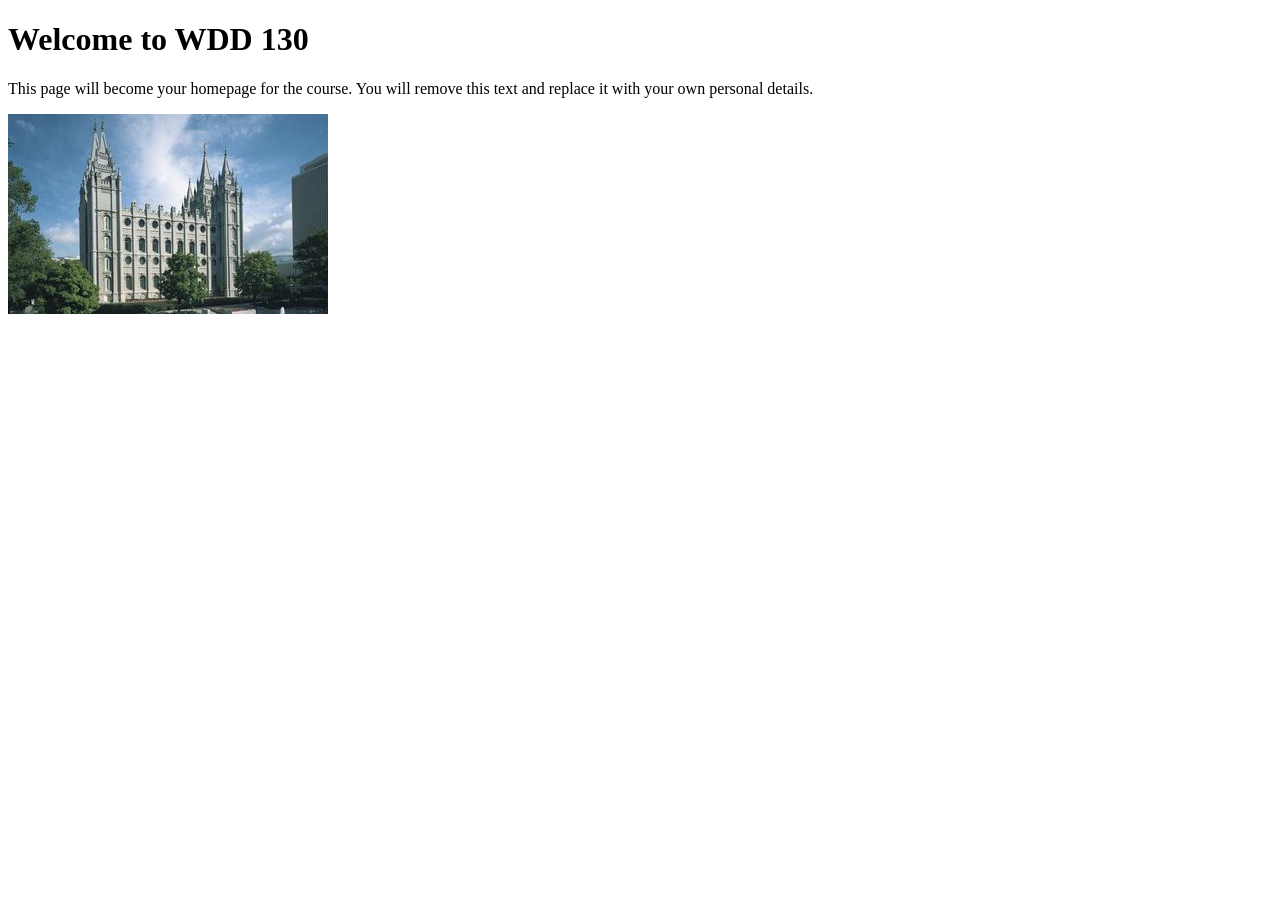
==== index.html @ 0ee9af8a "Initial commit" ====
<!DOCTYPE html>
<html lang="en">

<head>
    <meta charset="UTF-8">
    <meta name="viewport" content="width=device-width, initial-scale=1.0">
    <title>WDD 130 | Personal Homepage</title>
</head>

<body>
    <h1>Welcome to WDD 130</h1>
    <p>This page will become your homepage for the course. You will remove this text and replace it with your own personal details.</p>

    <img src="images/salt-lake-temple.jpg" alt="The Salt Lake Temple.">
</body>

</html>
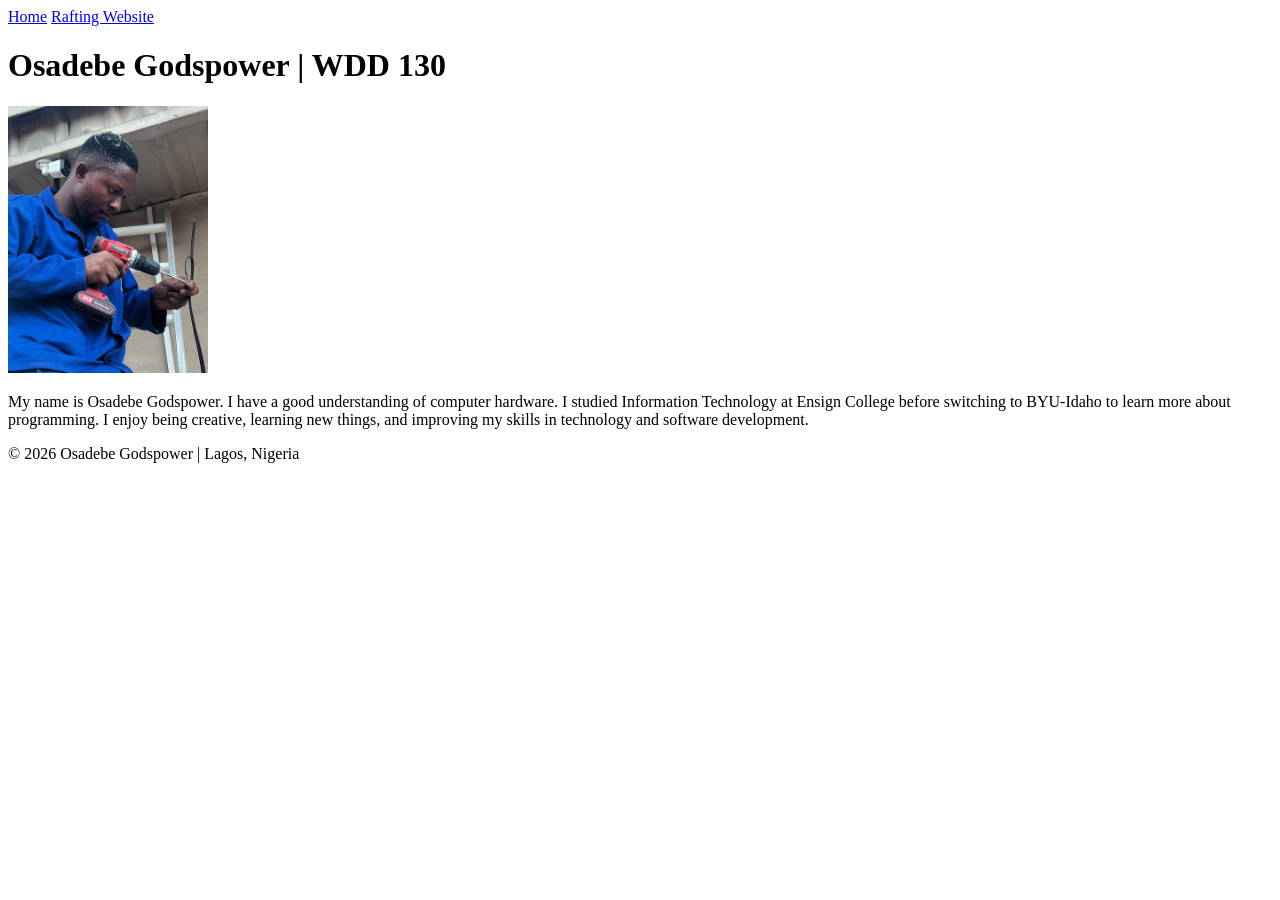
==== commit 7a0d1577: "hompage first commit" ====
--- a/index.html
+++ b/index.html
@@ -1,17 +1,31 @@
 <!DOCTYPE html>
-<html lang="en">
+<html lang="en-US">
 
 <head>
-    <meta charset="UTF-8">
+    <meta charset="utf-8">
     <meta name="viewport" content="width=device-width, initial-scale=1.0">
-    <title>WDD 130 | Personal Homepage</title>
+    <title>Osadebe Godspower | WDD 130</title>
 </head>
 
 <body>
-    <h1>Welcome to WDD 130</h1>
-    <p>This page will become your homepage for the course. You will remove this text and replace it with your own personal details.</p>
+    <header>
+        <nav>
+            <a href="#">Home</a>
+            <a href="wwr/">Rafting Website</a>
+        </nav>
+    </header>
 
-    <img src="images/salt-lake-temple.jpg" alt="The Salt Lake Temple.">
+    <main>
+        <h1>Osadebe Godspower | WDD 130</h1>
+
+        <img src="images/profile.jpg" alt="Osadebe Godspower wearing blue work clothes" width="200">
+
+        <p>My name is Osadebe Godspower. I have a good understanding of computer hardware. I studied Information Technology at Ensign College before switching to BYU-Idaho to learn more about programming. I enjoy being creative, learning new things, and improving my skills in technology and software development.</p>
+    </main>
+
+    <footer>
+        <p>© 2026 Osadebe Godspower | Lagos, Nigeria</p>
+    </footer>
 </body>
 
 </html>
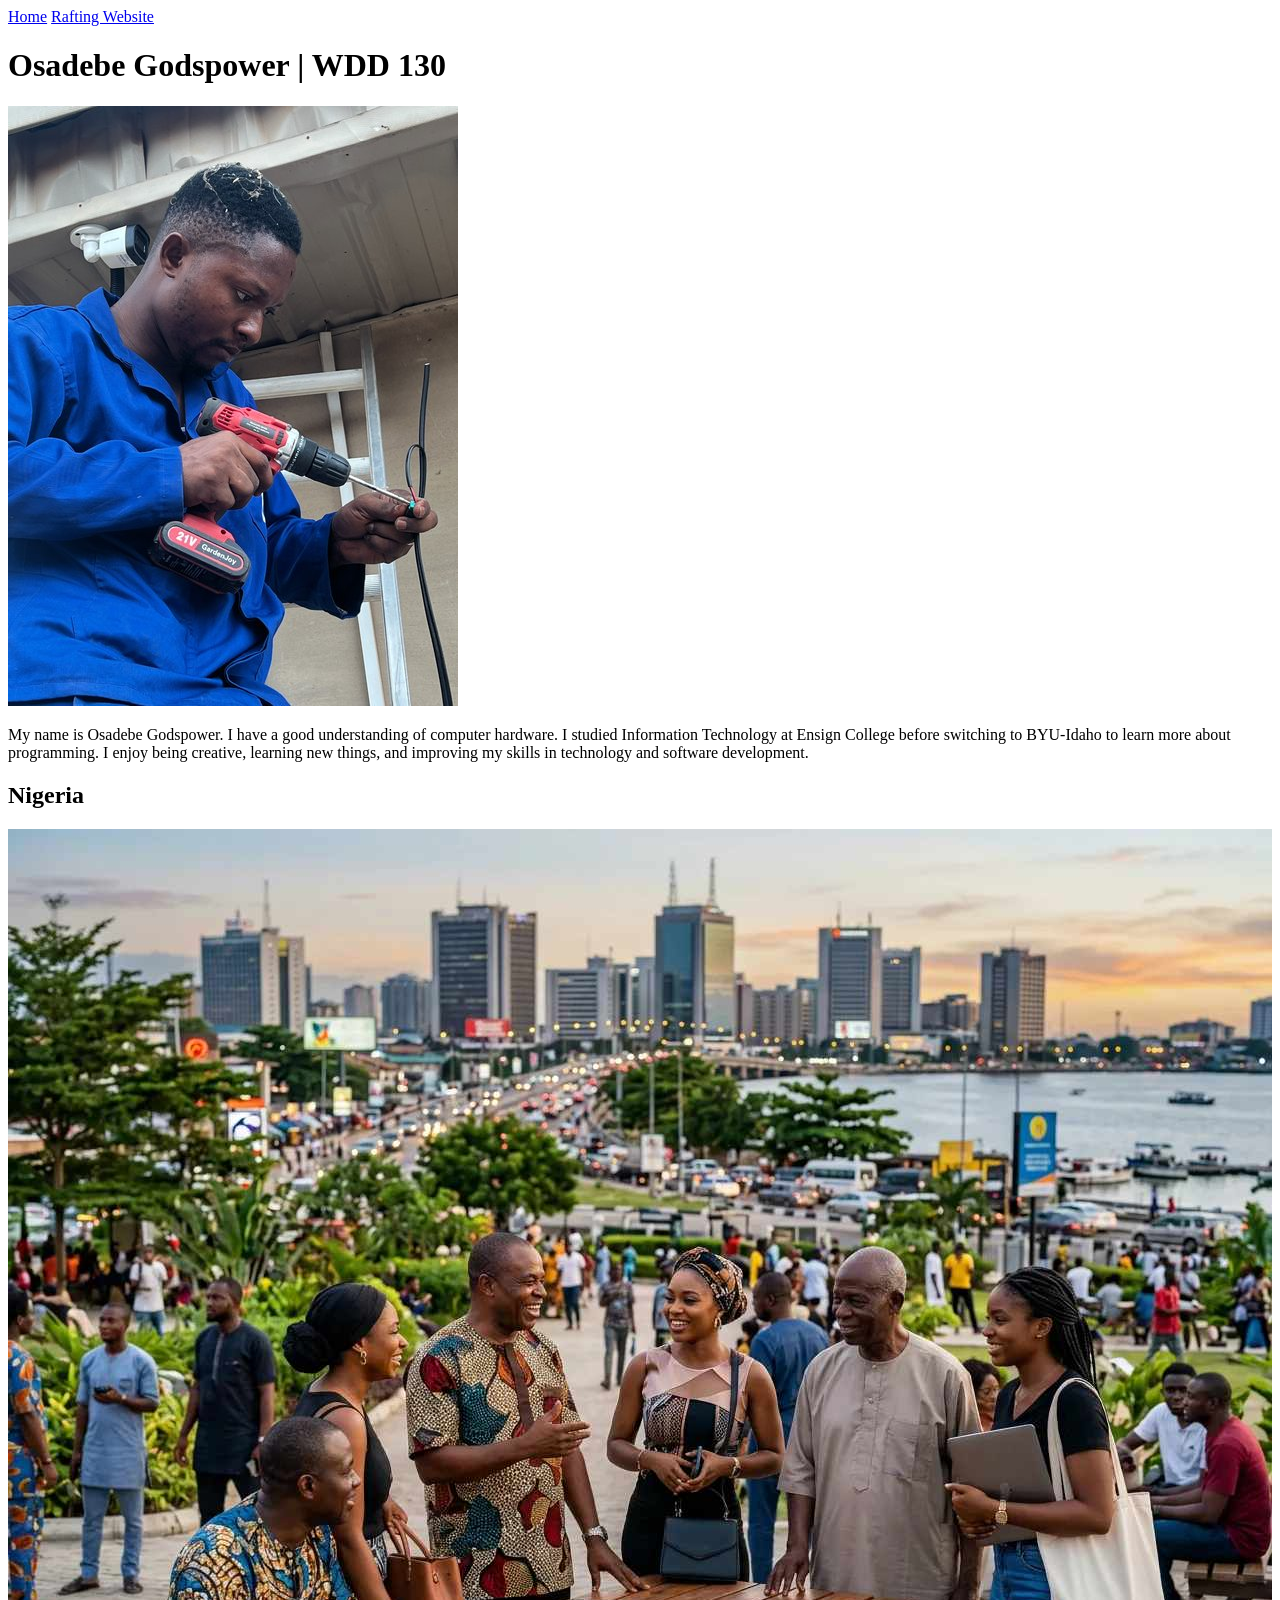
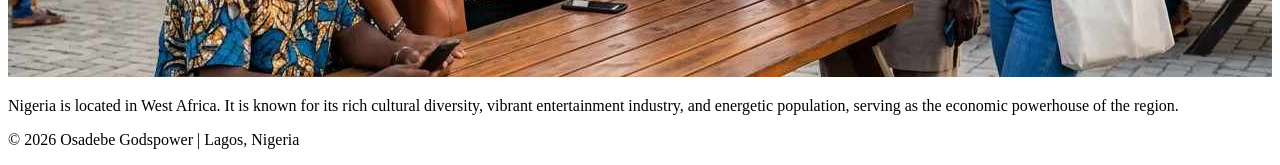
==== commit 977b6613: "Home Page Enhancement" ====
--- a/index.html
+++ b/index.html
@@ -5,6 +5,9 @@
     <meta charset="utf-8">
     <meta name="viewport" content="width=device-width, initial-scale=1.0">
     <title>Osadebe Godspower | WDD 130</title>
+    <meta name="description" content="Osadebe Godspower's BYU-Idaho WDD 130 course home page, sharing background information and links to web development projects.">
+    <meta name="author" content="Osadebe Godspower">
+    <link rel="stylesheet" href="styles/style.css">
 </head>
 
 <body>
@@ -17,11 +20,15 @@
 
     <main>
         <h1>Osadebe Godspower | WDD 130</h1>
-
-        <img src="images/profile.jpg" alt="Osadebe Godspower wearing blue work clothes" width="200">
-
+        <img src="images/profile.jpg" alt="Osadebe Godspower wearing blue work clothes">
         <p>My name is Osadebe Godspower. I have a good understanding of computer hardware. I studied Information Technology at Ensign College before switching to BYU-Idaho to learn more about programming. I enjoy being creative, learning new things, and improving my skills in technology and software development.</p>
     </main>
+
+    <aside>
+        <h2>Nigeria</h2>
+        <img src="images/nigeria.jpg" alt="Map or representation of Nigeria">
+        <p>Nigeria is located in West Africa. It is known for its rich cultural diversity, vibrant entertainment industry, and energetic population, serving as the economic powerhouse of the region.</p>
+    </aside>
 
     <footer>
         <p>© 2026 Osadebe Godspower | Lagos, Nigeria</p>
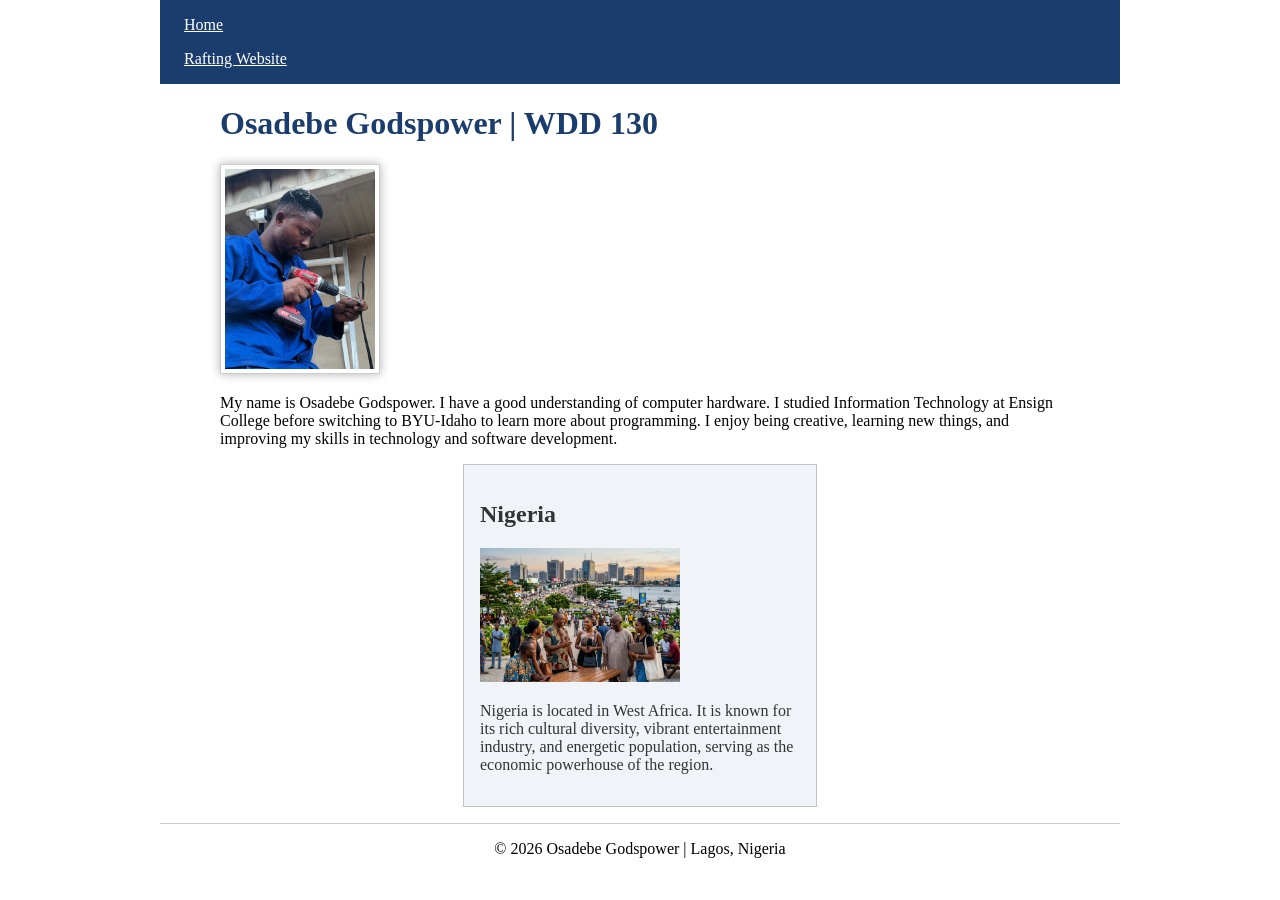
==== commit d08cffea: "Home Page Enhancement 2" ====
--- a/index.html
+++ b/index.html
@@ -7,7 +7,7 @@
     <title>Osadebe Godspower | WDD 130</title>
     <meta name="description" content="Osadebe Godspower's BYU-Idaho WDD 130 course home page, sharing background information and links to web development projects.">
     <meta name="author" content="Osadebe Godspower">
-    <link rel="stylesheet" href="styles/style.css">
+    <link rel="stylesheet" href="styles/styles.css">
 </head>
 
 <body>
--- a/styles/styles.css
+++ b/styles/styles.css
@@ -0,0 +1,56 @@
+body {
+    max-width: 960px;
+    margin: 0 auto;
+}
+
+nav {
+    background-color: #1a3d6d;
+    padding: 0.5rem;
+}
+
+nav a {
+    color: #ffffff;
+    padding: 0.5rem 1rem;
+    display: block;
+}
+
+main {
+    max-width: 840px;
+    margin: 0 auto;
+}
+
+h1 {
+    color: #1a3d6d;
+}
+
+main img {
+    width: 150px;
+    height: auto;
+    border: 1px solid #ccc;
+    padding: 4px;
+    box-shadow: 0 0 10px rgba(0, 0, 0, 0.3);
+}
+
+p {
+    padding: 0;
+}
+
+aside {
+    width: 20rem;
+    margin: 1rem auto;
+    border: 1px solid rgba(0, 0, 0, 0.2);
+    padding: 1rem;
+    background-color: #f0f4f8;
+    color: #333;
+}
+
+aside img {
+    width: 200px;
+    height: auto;
+}
+
+footer {
+    margin-top: 15px;
+    border-top: 1px solid #ccc;
+    text-align: center;
+}
